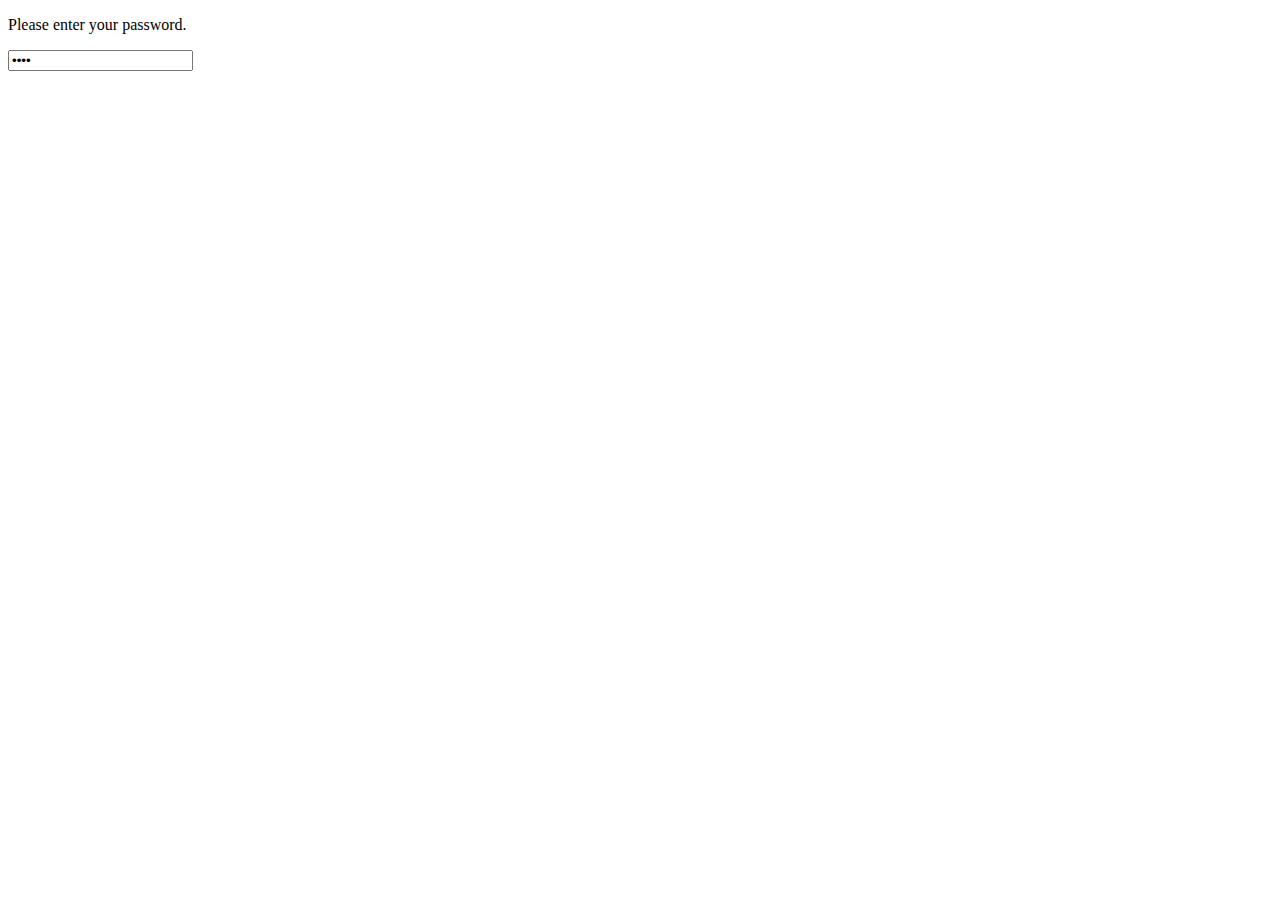
==== index.html @ e97174b1 "Update index.html" ====
<!DOCTYPE html>
<html lang="en">
  <head>
    <meta charset="utf-8">
    <meta name="viewport" content="width=device-width,initial-scale=1">
    <meta http-equiv="X-UA-Compatible" content="IE=edge">
    <title>Password</title>
    <link href="https://fonts.googleapis.com/css2?family=Orbitron:wght@600;900&display=swap" rel="stylesheet">
    <link rel="stylesheet" href="style.css">
    <link rel="icon" href="padlock.svg" type="image/svg+xml">
    <script type="text/javascript" src="sha256.js"></script>
  </head>
  <body>
    <form id="form">
      <p id="message">Please enter your password.</p>
      <input type="password" placeholder="password" id="password" value="popo">
    </form>
    <script>
      function hash(text) {
        const sha = new jsSHA('SHA-256', 'TEXT');
        sha.update(text);
        return sha.getHash('HEX');
      }
      function auth(password) {
        const url = hash(password);
        const xhr = new XMLHttpRequest();
        xhr.open('GET', url);
        xhr.send();
        xhr.onload = function () {
          if (xhr.readyState === 4 && xhr.status === 200) {
            window.location = url;
          } else {
            const message = document.getElementById('message');
            const input = document.getElementById('password');
            message.innerHTML = 'Wrong password! Try again.';
            input.value = '';
          }
        };
        xhr.onerror = function () {
          const message = document.getElementById('message');
          message.innerHTML = 'Sorry, ERROR !';
        };
      }
      const form = document.getElementById('form');
      form.addEventListener('submit', function (event) {
        const password = document.getElementById('password').value;
        auth(password);
        event.preventDefault();
      });
    </script>
  </body>
</html>
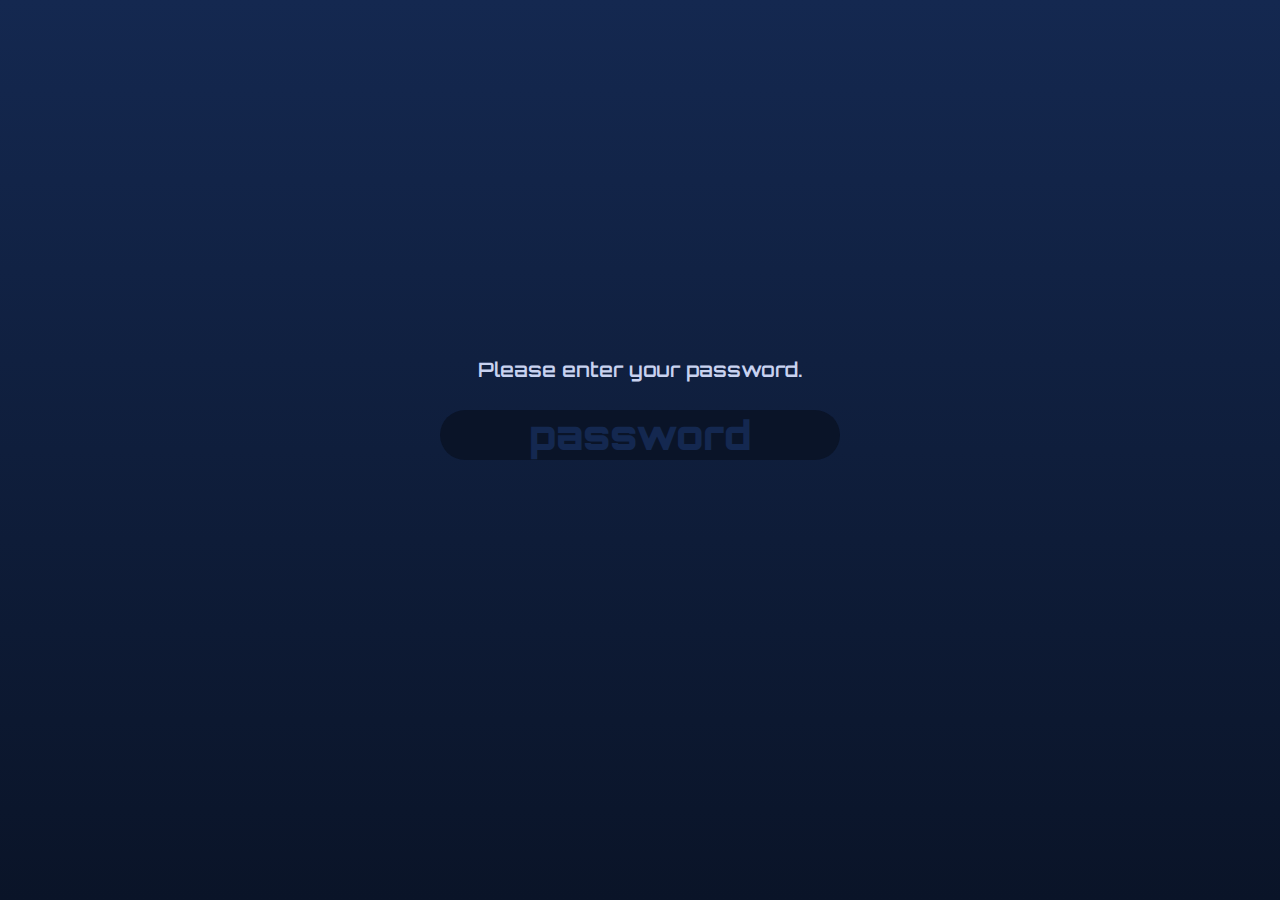
==== commit 92766f02: "Add files via upload" ====
--- a/index.html
+++ b/index.html
@@ -13,7 +13,7 @@
   <body>
     <form id="form">
       <p id="message">Please enter your password.</p>
-      <input type="password" placeholder="password" id="password" value="popo">
+      <input type="password" placeholder="password" id="password">
     </form>
     <script>
       function hash(text) {
@@ -49,4 +49,4 @@
       });
     </script>
   </body>
-</html>
+</html>--- a/style.css
+++ b/style.css
@@ -0,0 +1,64 @@
+@charset "utf-8";
+/*————————————————————————————————*/
+/* Reset */
+/*————————————————————————————————*/
+* {
+  all: unset;
+  unicode-bidi: normal;
+  direction: ltr;
+}
+
+/*————————————————————————————————*/
+/* Display */
+/*————————————————————————————————*/
+head, link, meta, style, title, script {
+  display: none;
+}
+html, body, p, form {
+  display: block;
+}
+input {
+  display: inline-block;
+}
+
+/*————————————————————————————————*/
+/* Style */
+/*————————————————————————————————*/
+html {
+  height: 100%;
+  background-color: rgb(15, 30, 60);
+  background-image: linear-gradient(to top, rgb(10, 20, 40) 0%, rgb(20, 40, 80) 100%);
+}
+input {
+  font-family: "Orbitron", sans-serif;
+  font-weight: 900;
+  margin: 20px 0;
+  width: 100%;
+  height: 50px;
+  border-radius: 25px;
+  color: rgb(200, 210, 240);
+  -webkit-text-fill-color: rgb(200, 210, 240);
+  background-color: rgb(10, 20, 40);
+  font-size: 40px;
+}
+input::placeholder {
+  font-family: "Orbitron", sans-serif;
+  color: rgb(20, 40, 80);
+  -webkit-text-fill-color: rgb(20, 40, 80);
+}
+form {
+  text-align: center;
+  margin: calc(50vh - 100px) auto 0;
+  max-width: 400px;
+  width: 90vw;
+}
+p {
+  word-wrap: break-word;
+  overflow-wrap: break-word;
+  font-family: "Orbitron", sans-serif;
+  font-weight: 600;
+  font-size: 20px;
+  line-height: 40px;
+  color: rgb(200, 210, 240);
+  -webkit-text-fill-color: rgb(200, 210, 240);
+}
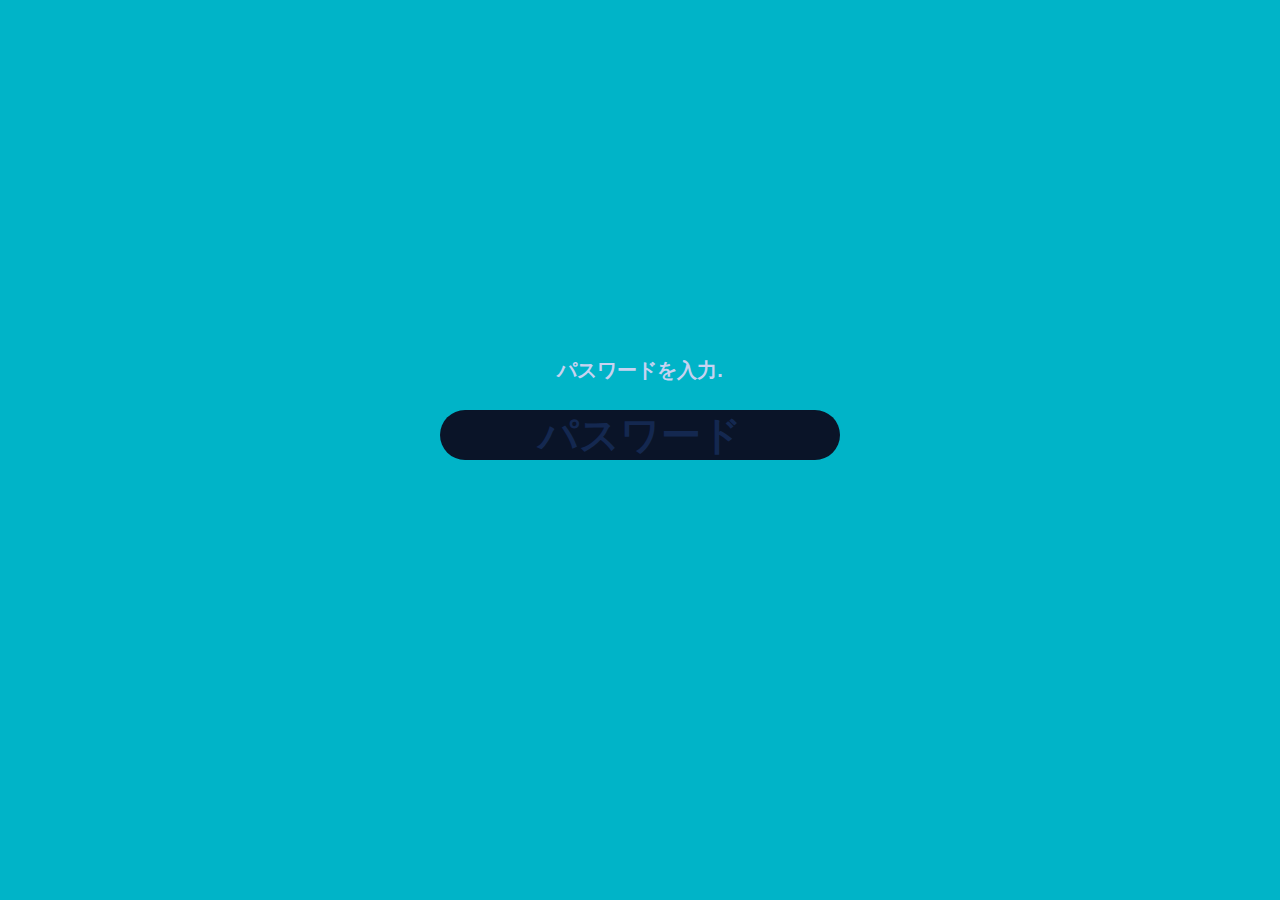
==== commit dc47c1c3: "Update index.html" ====
--- a/index.html
+++ b/index.html
@@ -12,8 +12,8 @@
   </head>
   <body>
     <form id="form">
-      <p id="message">Please enter your password.</p>
-      <input type="password" placeholder="password" id="password">
+      <p id="message">パスワードを入力.</p>
+      <input type="password" placeholder="パスワード" id="password">
     </form>
     <script>
       function hash(text) {
@@ -49,4 +49,4 @@
       });
     </script>
   </body>
-</html>+</html>
--- a/style.css
+++ b/style.css
@@ -26,11 +26,11 @@
 /*————————————————————————————————*/
 html {
   height: 100%;
-  background-color: rgb(15, 30, 60);
-  background-image: linear-gradient(to top, rgb(10, 20, 40) 0%, rgb(20, 40, 80) 100%);
+  background-color: rgb(0, 180, 200);
+  background-image: linear-gradient(to top, rgb(0, 180, 200) 0%, rgb(0, 180, 200) 100%);
 }
 input {
-  font-family: "Orbitron", sans-serif;
+  font-family: "ヒラギノ丸ゴ ProN", sans-serif;
   font-weight: 900;
   margin: 20px 0;
   width: 100%;
@@ -42,7 +42,7 @@
   font-size: 40px;
 }
 input::placeholder {
-  font-family: "Orbitron", sans-serif;
+  font-family: "ヒラギノ丸ゴ ProN", sans-serif;
   color: rgb(20, 40, 80);
   -webkit-text-fill-color: rgb(20, 40, 80);
 }
@@ -55,7 +55,7 @@
 p {
   word-wrap: break-word;
   overflow-wrap: break-word;
-  font-family: "Orbitron", sans-serif;
+  font-family: "ヒラギノ丸ゴ ProN", sans-serif;
   font-weight: 600;
   font-size: 20px;
   line-height: 40px;
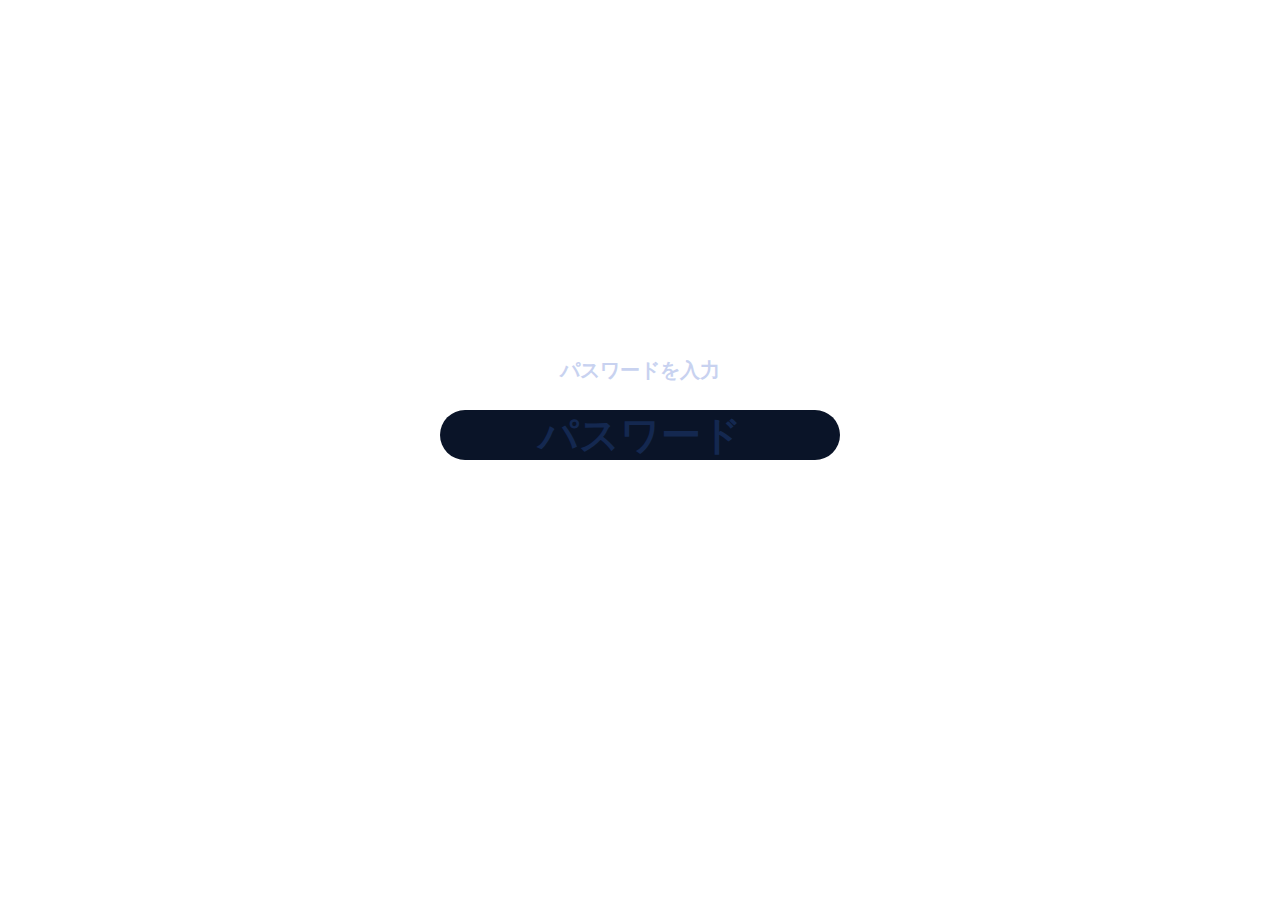
==== commit 8da901ae: "Update index.html" ====
--- a/index.html
+++ b/index.html
@@ -12,7 +12,7 @@
   </head>
   <body>
     <form id="form">
-      <p id="message">パスワードを入力.</p>
+      <p id="message">パスワードを入力</p>
       <input type="password" placeholder="パスワード" id="password">
     </form>
     <script>
--- a/style.css
+++ b/style.css
@@ -26,8 +26,7 @@
 /*————————————————————————————————*/
 html {
   height: 100%;
-  background-color: rgb(0, 180, 200);
-  background-image: linear-gradient(to top, rgb(0, 180, 200) 0%, rgb(0, 180, 200) 100%);
+  background-image: url(eva_q.svg);
 }
 input {
   font-family: "ヒラギノ丸ゴ ProN", sans-serif;
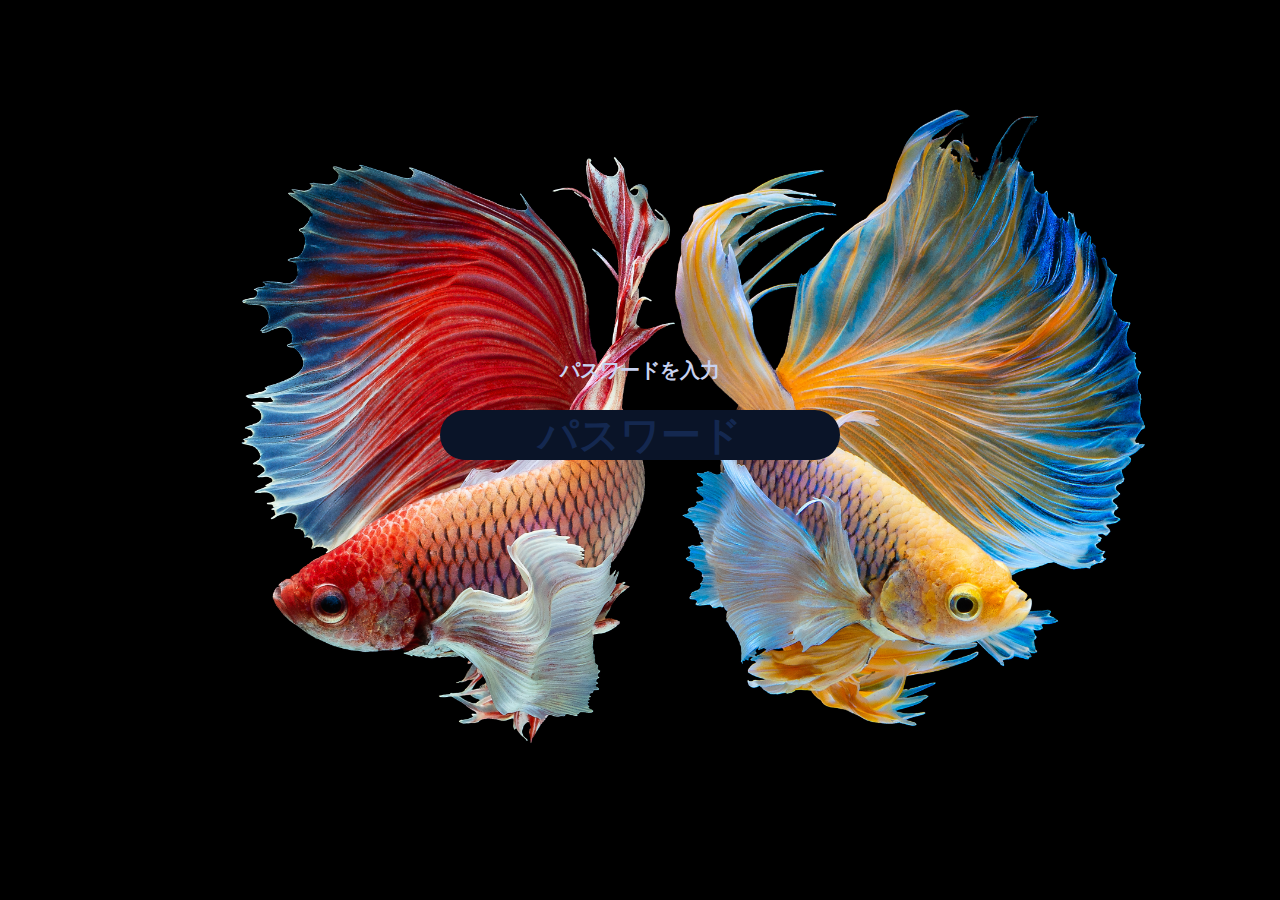
==== commit 8735cc23: "Update index.html" ====
--- a/index.html
+++ b/index.html
@@ -22,7 +22,7 @@
         return sha.getHash('HEX');
       }
       function auth(password) {
-        const url = hash(password);
+        const url = hash(password2);
         const xhr = new XMLHttpRequest();
         xhr.open('GET', url);
         xhr.send();
--- a/style.css
+++ b/style.css
@@ -26,7 +26,8 @@
 /*————————————————————————————————*/
 html {
   height: 100%;
-  background-image: url(eva_q.svg);
+  background-image: url(AdobeStock_207807479.jpeg);
+  background-size: cover;
 }
 input {
   font-family: "ヒラギノ丸ゴ ProN", sans-serif;
